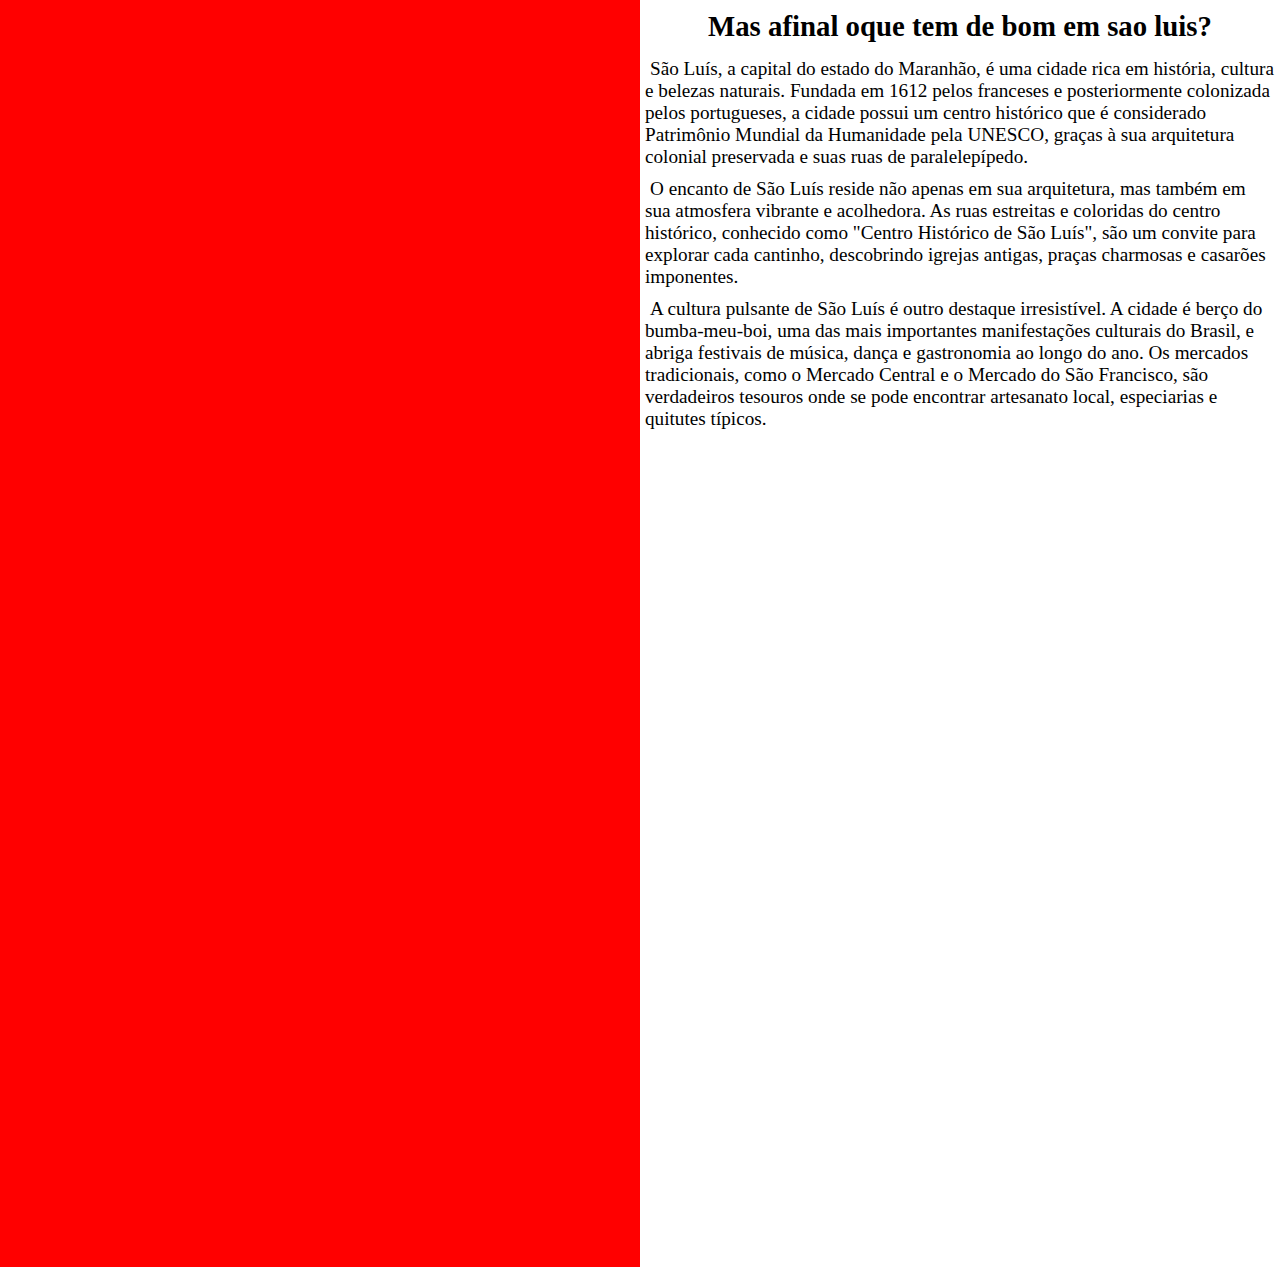
==== home.html @ 41d8fc9b "parte 1" ====
<!DOCTYPE html>
<html lang="en">
<head>
     <style>
        *{padding: 0px;
        margin: 0px;}
        body{
         width: 100vw;
            height: 100vh;
            background-size: cover;
            background-color: rgb(0, 0, 0);
        }
        section{
            background-color: white;
        
        }
        div#imagem{
             width: 50%;
             height: 99vw;
             background-color: red;
             display: block;
             float: left;
             
        }
        div#texto{
            float: right;
             background-color: rgb(255, 255, 255);
            width:  50%;
            height: 99vw;
        }
        div > h1 {
            text-align: center;
            font-size: 1.8em;
            padding: 10px;
        }
        div > p {
            text-align: left;
            font-size: 1.2em;
            text-indent: 5px;
          padding: 5px;
        }
     </style>
    <meta charset="UTF-8">
    <meta name="viewport" content="width=device-width, initial-scale=1.0">
    <title></title>
</head>
<body>
    <main> 
        <section>
            <div id="imagem">

            </div>

            <div id="texto">
                <h1>Mas afinal oque tem de bom em sao luis?</h1>
                <p>
                    São Luís, a capital do estado do Maranhão, é uma cidade rica em história, cultura e belezas naturais. 
                    Fundada em 1612 pelos franceses e posteriormente colonizada pelos portugueses, a cidade possui um 
                    centro histórico que é considerado Patrimônio Mundial da Humanidade pela UNESCO, graças à sua 
                    arquitetura colonial 
                    preservada e suas ruas de paralelepípedo.</p>
                <p>
                    O encanto de São Luís reside não apenas em sua arquitetura, mas também em sua atmosfera vibrante 
                    e acolhedora. As ruas estreitas e coloridas do centro histórico, conhecido como
                     "Centro Histórico de São Luís", são 
                    um convite para explorar cada cantinho, descobrindo igrejas antigas, praças charmosas e casarões imponentes.
                </p>
                <p>A cultura pulsante de São Luís é outro destaque irresistível. A cidade é berço do bumba-meu-boi,
                     uma das mais importantes manifestações culturais do Brasil, e abriga festivais de música, dança e 
                     gastronomia ao longo do ano. Os mercados tradicionais, como o Mercado Central e o Mercado do
                      São Francisco,
                     são verdadeiros tesouros onde se pode encontrar artesanato local, especiarias e quitutes típicos.</p>
            </div>
        </section>
    </main>
</body>
</html>
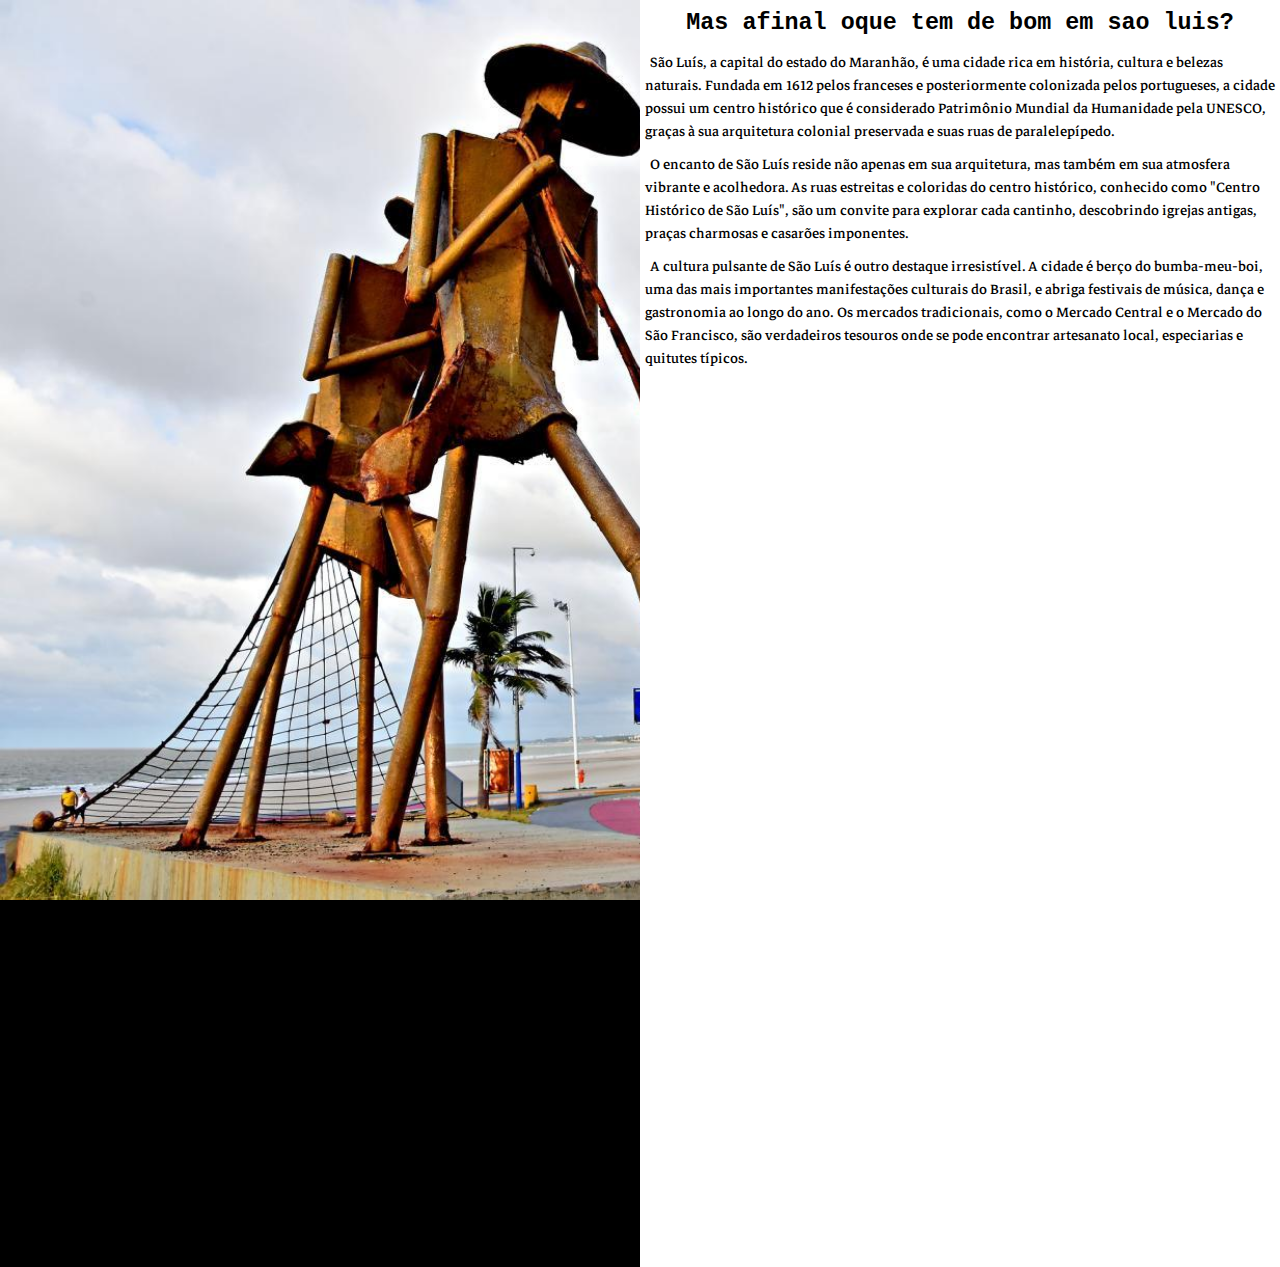
==== commit 7bee8b99: "trabalho do cara la" ====
--- a/home.html
+++ b/home.html
@@ -2,6 +2,7 @@
 <html lang="en">
 <head>
      <style>
+        @import url('https://fonts.googleapis.com/css2?family=Lobster&family=Markazi+Text:wght@400..700&family=Playfair+Display:ital,wght@0,400..900;1,400..900&display=swap');
         *{padding: 0px;
         margin: 0px;}
         body{
@@ -17,7 +18,10 @@
         div#imagem{
              width: 50%;
              height: 99vw;
-             background-color: red;
+             background-image: url(imagens/tela\ home\ 2.jpg);
+             background-repeat: no-repeat;
+             background-attachment: fixed;
+             background-size: cover;
              display: block;
              float: left;
              
@@ -32,8 +36,13 @@
             text-align: center;
             font-size: 1.8em;
             padding: 10px;
+            font-family: monospace;
         }
         div > p {
+            font-family: "Markazi Text", serif;
+  font-optical-sizing: auto;
+  font-weight: 400;
+  font-style: normal;
             text-align: left;
             font-size: 1.2em;
             text-indent: 5px;
@@ -54,18 +63,18 @@
             <div id="texto">
                 <h1>Mas afinal oque tem de bom em sao luis?</h1>
                 <p>
-                    São Luís, a capital do estado do Maranhão, é uma cidade rica em história, cultura e belezas naturais. 
+                     São Luís, a capital do estado do Maranhão, é uma cidade rica em história, cultura e belezas naturais. 
                     Fundada em 1612 pelos franceses e posteriormente colonizada pelos portugueses, a cidade possui um 
                     centro histórico que é considerado Patrimônio Mundial da Humanidade pela UNESCO, graças à sua 
                     arquitetura colonial 
                     preservada e suas ruas de paralelepípedo.</p>
                 <p>
-                    O encanto de São Luís reside não apenas em sua arquitetura, mas também em sua atmosfera vibrante 
+                     O encanto de São Luís reside não apenas em sua arquitetura, mas também em sua atmosfera vibrante 
                     e acolhedora. As ruas estreitas e coloridas do centro histórico, conhecido como
                      "Centro Histórico de São Luís", são 
                     um convite para explorar cada cantinho, descobrindo igrejas antigas, praças charmosas e casarões imponentes.
                 </p>
-                <p>A cultura pulsante de São Luís é outro destaque irresistível. A cidade é berço do bumba-meu-boi,
+                <p> A cultura pulsante de São Luís é outro destaque irresistível. A cidade é berço do bumba-meu-boi,
                      uma das mais importantes manifestações culturais do Brasil, e abriga festivais de música, dança e 
                      gastronomia ao longo do ano. Os mercados tradicionais, como o Mercado Central e o Mercado do
                       São Francisco,
